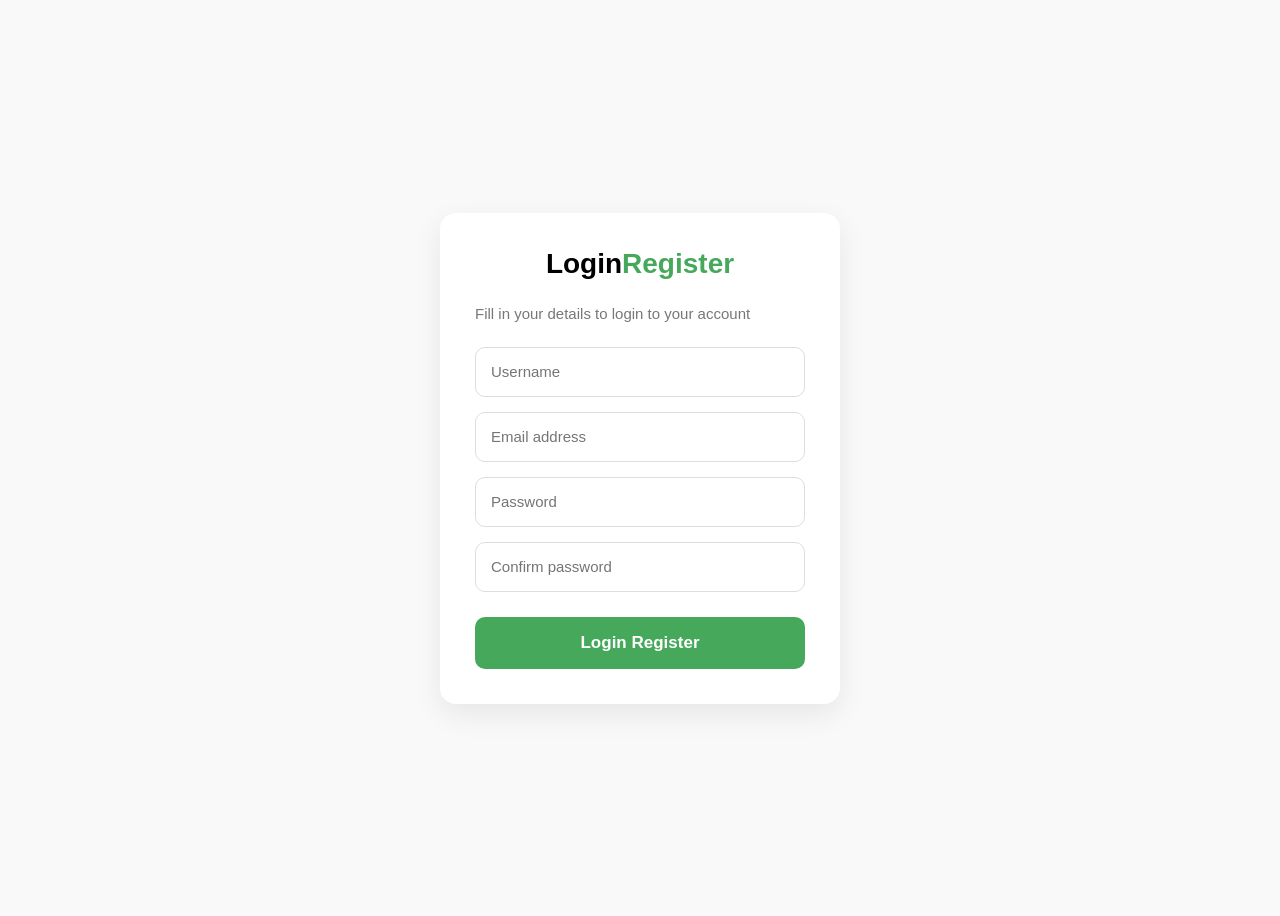
==== loginForm/index.html @ 86e5a204 "initial commit" ====
<!DOCTYPE html>
<html lang="ru">
<head>
<meta charset="UTF-8">
<meta name="viewport" content="width=device-width, initial-scale=1.0">
<title>Register</title>

<style>
* {
    box-sizing: border-box;
    font-family: Arial, sans-serif;
}

body {
    background: #f8f9f8;
    height: 100vh;
    display: flex;
    justify-content: center;
    align-items: center;
}

.card {
    width: 400px;
    background: white;
    padding: 35px;
    border-radius: 16px;
    box-shadow: 0 10px 30px rgba(0,0,0,0.08);
}

.logo {
    text-align: center;
    font-size: 28px;
    font-weight: 700;
    margin-bottom: 25px;
}

.logo span {
    color: #45a85b;
}

.subtitle {
    color: #777;
    font-size: 15px;
    margin-bottom: 25px;
}

input {
    width: 100%;
    height: 50px;
    border: 1px solid #ddd;
    border-radius: 10px;
    padding: 0 15px;
    font-size: 15px;
    margin-bottom: 15px;
    outline: none;
    transition: .2s;
}

input:focus {
    border-color: #45a85b;
}

button {
    width: 100%;
    height: 52px;
    border: none;
    border-radius: 10px;
    background: #45a85b;
    color: white;
    font-size: 17px;
    font-weight: bold;
    cursor: pointer;
    margin-top: 10px;
}

button:hover {
    background: #398f4c;
}

.login {
    text-align: center;
    margin-top: 20px;
    color: #777;
    font-size: 14px;
}

.login a {
    color: #45a85b;
    text-decoration: none;
}
</style>

</head>

<body>

<div class="card">

    <div class="logo">
        Login<span>Register</span>
    </div>

    <div class="subtitle">
        Fill in your details to login to your account
    </div>

    <input type="text" placeholder="Username">

    <input type="email" placeholder="Email address">

    <input type="password" placeholder="Password">

    <input type="password" placeholder="Confirm password">

    <button>
        Login Register 
    </button>

</div>

</body>
</html>
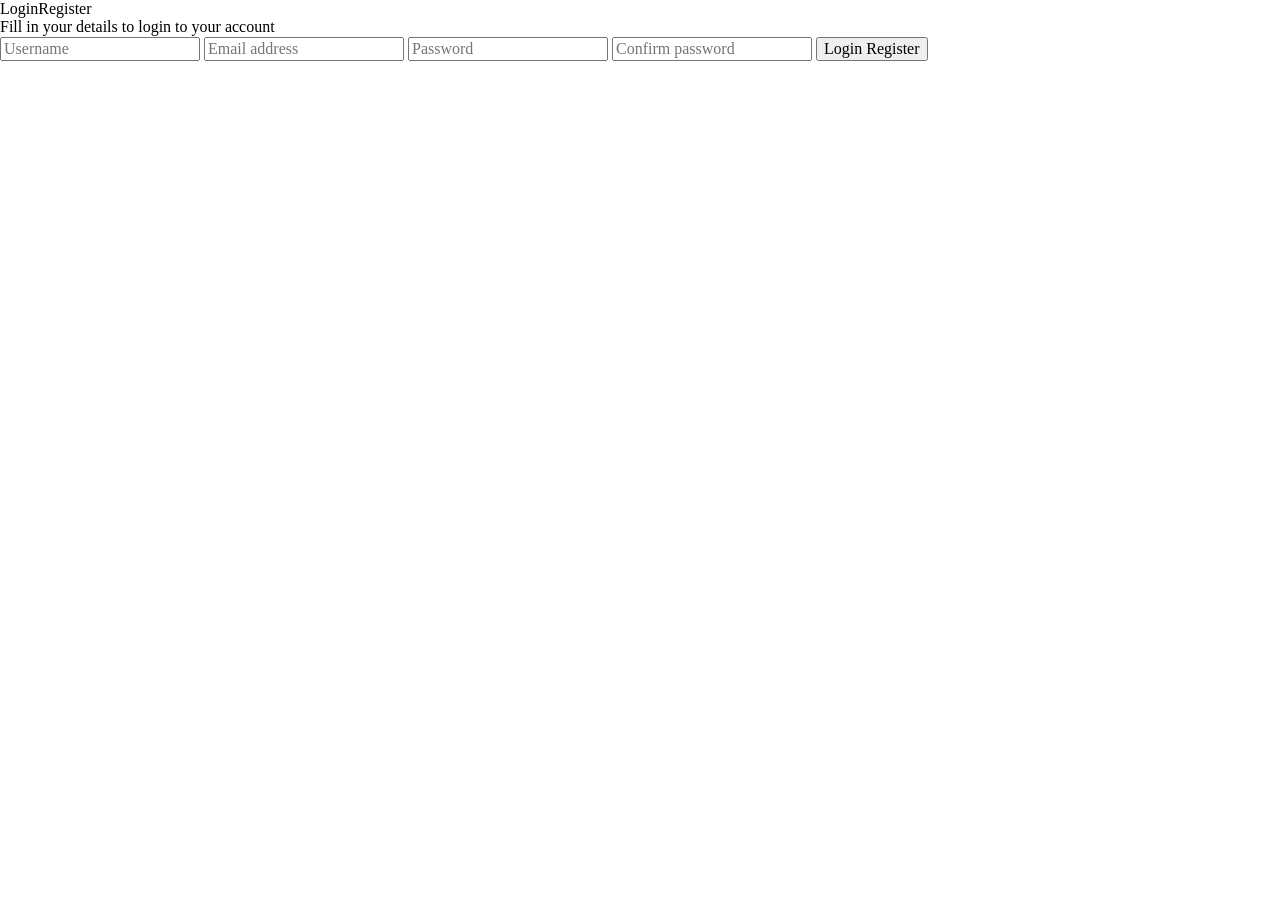
==== commit 9bcd75ca: "Add CSS files for styling: normalize.css, reset.css, and main styles" ====
--- a/loginForm/index.html
+++ b/loginForm/index.html
@@ -4,92 +4,9 @@
 <meta charset="UTF-8">
 <meta name="viewport" content="width=device-width, initial-scale=1.0">
 <title>Register</title>
-
-<style>
-* {
-    box-sizing: border-box;
-    font-family: Arial, sans-serif;
-}
-
-body {
-    background: #f8f9f8;
-    height: 100vh;
-    display: flex;
-    justify-content: center;
-    align-items: center;
-}
-
-.card {
-    width: 400px;
-    background: white;
-    padding: 35px;
-    border-radius: 16px;
-    box-shadow: 0 10px 30px rgba(0,0,0,0.08);
-}
-
-.logo {
-    text-align: center;
-    font-size: 28px;
-    font-weight: 700;
-    margin-bottom: 25px;
-}
-
-.logo span {
-    color: #45a85b;
-}
-
-.subtitle {
-    color: #777;
-    font-size: 15px;
-    margin-bottom: 25px;
-}
-
-input {
-    width: 100%;
-    height: 50px;
-    border: 1px solid #ddd;
-    border-radius: 10px;
-    padding: 0 15px;
-    font-size: 15px;
-    margin-bottom: 15px;
-    outline: none;
-    transition: .2s;
-}
-
-input:focus {
-    border-color: #45a85b;
-}
-
-button {
-    width: 100%;
-    height: 52px;
-    border: none;
-    border-radius: 10px;
-    background: #45a85b;
-    color: white;
-    font-size: 17px;
-    font-weight: bold;
-    cursor: pointer;
-    margin-top: 10px;
-}
-
-button:hover {
-    background: #398f4c;
-}
-
-.login {
-    text-align: center;
-    margin-top: 20px;
-    color: #777;
-    font-size: 14px;
-}
-
-.login a {
-    color: #45a85b;
-    text-decoration: none;
-}
-</style>
-
+<link rel="stylesheet" href="css/styles.css">
+<link rel="stylesheet" href="css/normalize.css">
+<link rel="stylesheet" href="css/styles.css">
 </head>
 
 <body>
@@ -119,4 +36,4 @@
 </div>
 
 </body>
-</html>+</html> 
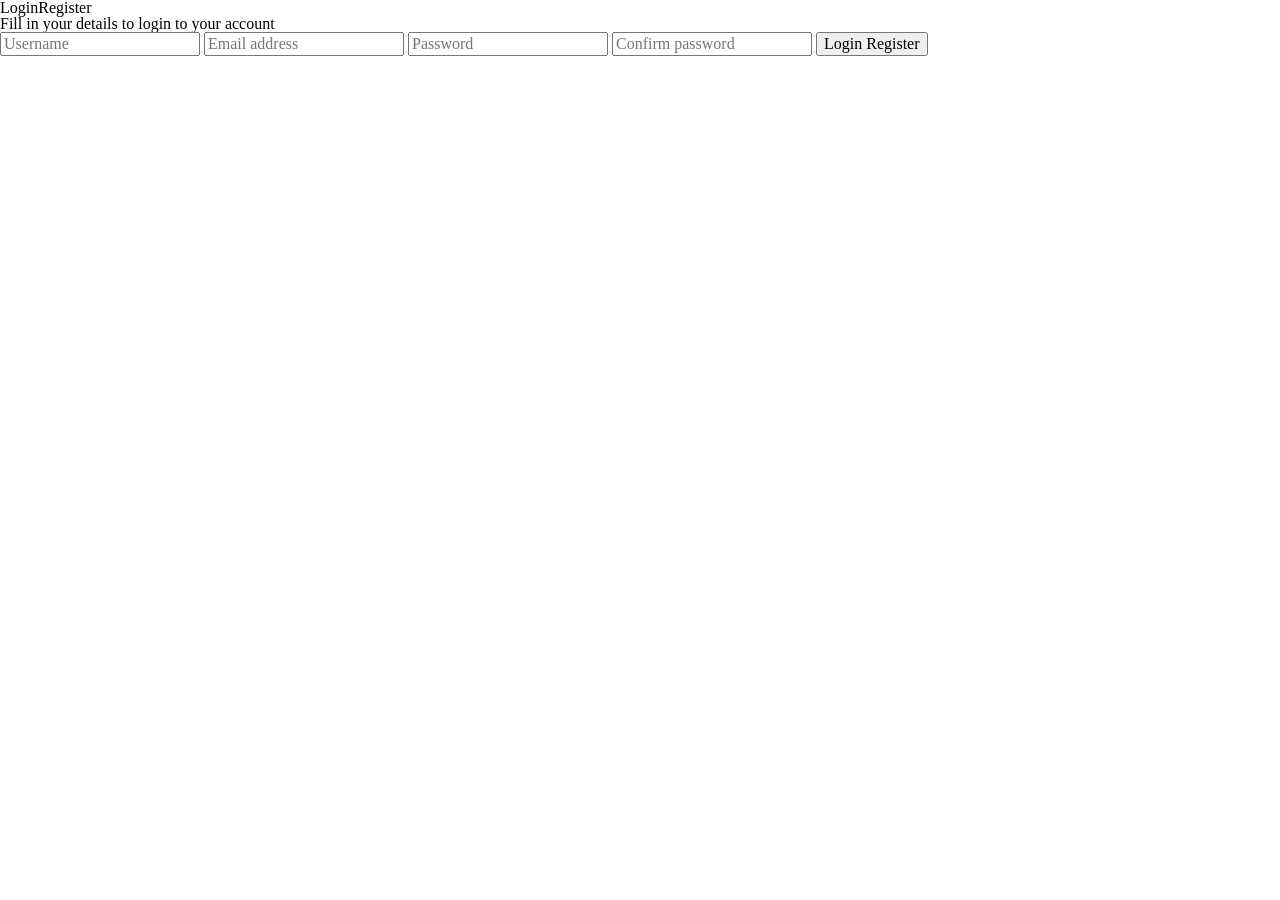
==== commit 3401507d: "Add style.css for login form styling and update index.html to include reset.css" ====
--- a/loginForm/index.html
+++ b/loginForm/index.html
@@ -4,7 +4,7 @@
 <meta charset="UTF-8">
 <meta name="viewport" content="width=device-width, initial-scale=1.0">
 <title>Register</title>
-<link rel="stylesheet" href="css/styles.css">
+<link rel="stylesheet" href="css/reset.css"> 
 <link rel="stylesheet" href="css/normalize.css">
 <link rel="stylesheet" href="css/styles.css">
 </head>
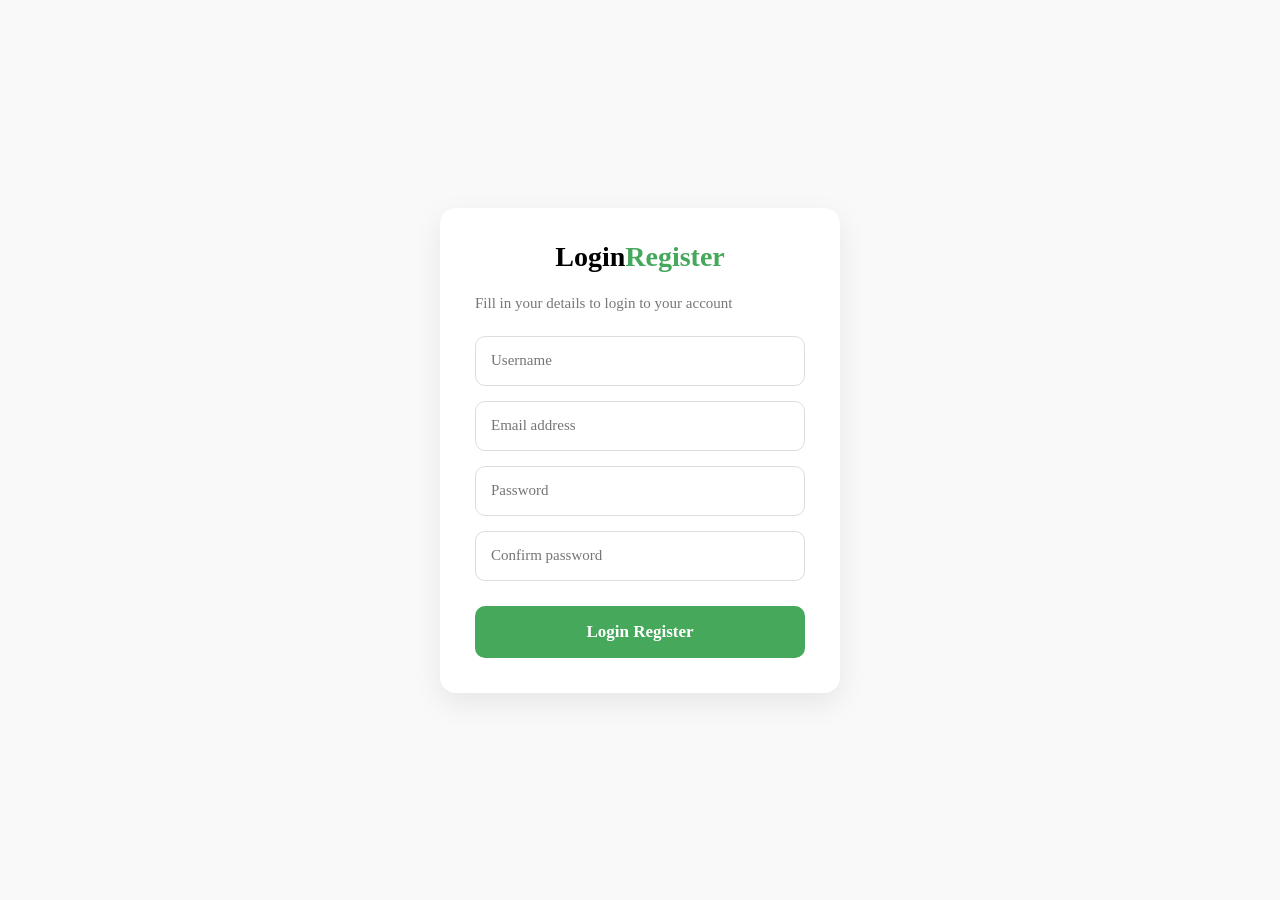
==== commit 049cfc91: "Fix stylesheet link in index.html to reference style.css" ====
--- a/loginForm/index.html
+++ b/loginForm/index.html
@@ -6,7 +6,7 @@
 <title>Register</title>
 <link rel="stylesheet" href="css/reset.css"> 
 <link rel="stylesheet" href="css/normalize.css">
-<link rel="stylesheet" href="css/styles.css">
+<link rel="stylesheet" href="css/style.css">
 </head>
 
 <body>
--- a/loginForm/css/style.css
+++ b/loginForm/css/style.css
@@ -0,0 +1,84 @@
+
+* {
+    box-sizing: border-box;
+    font-family: Arial, sans-serif;
+}
+
+body {
+    background: #f8f9f8;
+    height: 100vh;
+    display: flex;
+    justify-content: center;
+    align-items: center;
+}
+
+.card {
+    width: 400px;
+    background: white;
+    padding: 35px;
+    border-radius: 16px;
+    box-shadow: 0 10px 30px rgba(0,0,0,0.08);
+}
+
+.logo {
+    text-align: center;
+    font-size: 28px;
+    font-weight: 700;
+    margin-bottom: 25px;
+}
+
+.logo span {
+    color: #45a85b;
+}
+
+.subtitle {
+    color: #777;
+    font-size: 15px;
+    margin-bottom: 25px;
+}
+
+input {
+    width: 100%;
+    height: 50px;
+    border: 1px solid #ddd;
+    border-radius: 10px;
+    padding: 0 15px;
+    font-size: 15px;
+    margin-bottom: 15px;
+    outline: none;
+    transition: .2s;
+}
+
+input:focus {
+    border-color: #45a85b;
+}
+
+button {
+    width: 100%;
+    height: 52px;
+    border: none;
+    border-radius: 10px;
+    background: #45a85b;
+    color: white;
+    font-size: 17px;
+    font-weight: bold;
+    cursor: pointer;
+    margin-top: 10px;
+}
+
+button:hover {
+    background: #398f4c;
+}
+
+.login {
+    text-align: center;
+    margin-top: 20px;
+    color: #777;
+    font-size: 14px;
+}
+
+.login a {
+    color: #45a85b;
+    text-decoration: none;
+}
+
